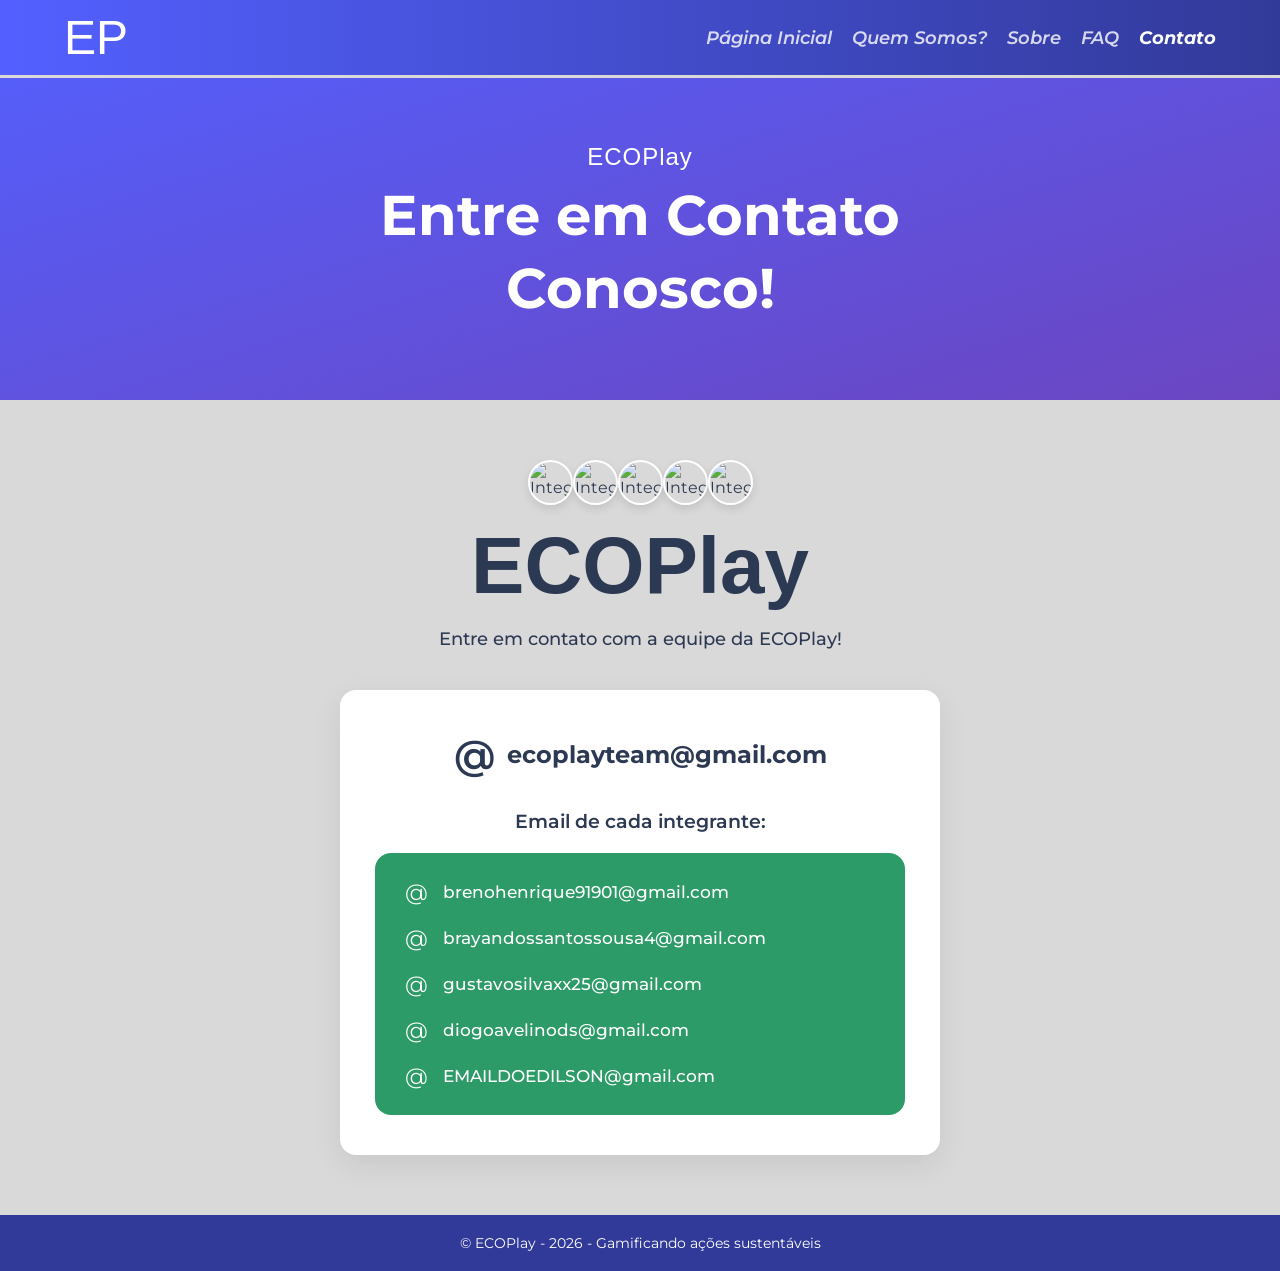
==== contato.html @ c873b3ca "Criação e estruturação das páginas de Contato e Quem Somos?" ====
<!DOCTYPE html>
<html lang="pt-BR">
<head>
    <meta charset="UTF-8">
    <meta name="viewport" content="width=device-width, initial-scale=1.0">
    <title>ECOPlay - Entre em Contato Conosco!</title>
    <link href="https://fonts.googleapis.com/css2?family=Montserrat:wght@400;500;600;700&display=swap" rel="stylesheet">
    <link rel="stylesheet" href="./css/style-contato.css">
    <link rel="stylesheet" href="./css/global.css">
</head>
<body>
    <header class="navbar">
        <div class="nav-container">
            <div class="logo-nav">EP</div>
            <nav class="nav-menu">
                <a href="index.html">Página Inicial</a>
                <a href="quem-somos.html">Quem Somos?</a>
                <a href="sobre.html">Sobre</a>
                <a href="faq.html">FAQ</a>
                <a href="#" class="active">Contato</a>
            </nav>
        </div>
    </header>

    <section class="hero-contato">
        <div class="hero-content">
            <p class="hero-mini-title">ECOPlay</p>
            <h1 class="hero-title-main">Entre em Contato</h1>
            <p class="hero-subtitle">Conosco!</p>
        </div>
    </section>

    <main class="main-content-contato">
        <div class="contato-container">
            
            <div class="integrantes-avatar-group">
                <div class="avatar"><img src="./imagens/integrante1.jpg" alt="Integrante 1"></div>
                <div class="avatar"><img src="./imagens/integrante2.jpg" alt="Integrante 2"></div>
                <div class="avatar"><img src="./imagens/integrante3.jpg" alt="Integrante 3"></div>
                <div class="avatar"><img src="./imagens/integrante4.jpg" alt="Integrante 4"></div>
                <div class="avatar"><img src="./imagens/integrante5.jpg" alt="Integrante 5"></div>
            </div>

            <h2 class="logo-body">ECOPlay</h2>
            <p class="contato-intro-text">Entre em contato com a equipe da ECOPlay!</p>

            <div class="contact-card">
                
                <div class="email-main-row">
                    <span class="icon-at">@</span>
                    <span class="email-text main-email">ecoplayteam@gmail.com</span>
                </div>

                <h3 class="subtitle-emails">Email de cada integrante:</h3>

                <div class="emails-list-box">
                    <div class="email-item">
                        <span class="icon-at-list">@</span>
                        <span class="email-text">brenohenrique91901@gmail.com</span>
                    </div>
                    <div class="email-item">
                        <span class="icon-at-list">@</span>
                        <span class="email-text">brayandossantossousa4@gmail.com</span>
                    </div>
                    <div class="email-item">
                        <span class="icon-at-list">@</span>
                        <span class="email-text">gustavosilvaxx25@gmail.com</span>
                    </div>
                    <div class="email-item">
                        <span class="icon-at-list">@</span>
                        <span class="email-text">diogoavelinods@gmail.com</span>
                    </div>
                    <div class="email-item">
                        <span class="icon-at-list">@</span>
                        <span class="email-text">EMAILDOEDILSON@gmail.com</span>
                    </div>
                </div>

            </div>

        </div>
    </main>

    <footer class="footer">
        <p>&copy; ECOPlay - 2026 - Gamificando ações sustentáveis</p>
    </footer>

</body>
</html>
---- css/style-contato.css ----
@font-face {
    font-family: 'Nico Moji';
    src: url('./fontes/NicoMoji-Regular.ttf') format('truetype');
    font-weight: normal;
    font-style: normal;
}

* {
    margin: 0;
    padding: 0;
    box-sizing: border-box;
}

body {
    font-family: 'Montserrat', sans-serif;
    background-color: #D9D9D9;
    color: #2C3952;
    display: flex;
    flex-direction: column;
    min-height: 100vh;
}

/* HERO SECTION CONTATO */
.hero-contato {
    height: 400px;
    animation: background-change 2s ease-in infinite;
    display: flex;
    flex-direction: column;
    justify-content: center;
    align-items: center;
    background: linear-gradient(to bottom right, #5360FF, #6B46C1);
    text-align: center;
    color: #FFFFFF;
}

.hero-content {
    margin-top: 65px;
}

.hero-mini-title {
    font-family: 'Nico Moji', sans-serif;
    font-size: 1.5rem;
    letter-spacing: 1px;
    margin-bottom: 10px;
    animation: slide-up 1s ease-out;
}

.hero-title-main {
    font-size: 3.5rem;
    font-weight: 700;
    margin-bottom: 5px;
    animation: slide-up 1s ease-out;
}

.hero-subtitle {
    font-size: 3.5rem;
    font-weight: 700;
    animation: slide-up 1.2s ease-out;
}

/* CONTEÚDO PRINCIPAL */
.main-content-contato {
    flex: 1;
    padding: 60px 20px;
    display: flex;
    justify-content: center;
    align-items: center;
}

.contato-container {
    max-width: 600px;
    width: 100%;
    display: flex;
    flex-direction: column;
    align-items: center;
    text-align: center;
}

/* CONTAINER DE FOTOS */
.integrantes-avatar-group {
    display: flex;
    justify-content: center;
    align-items: center;
    margin-bottom: 15px;
}

.integrantes-avatar-group .avatar {
    width: 45px;
    height: 45px;
    border-radius: 50%;
    overflow: hidden;
    border: 2px solid #FFFFFF;
    box-shadow: 0 4px 10px rgba(0, 0, 0, 0.1);
}

.integrantes-avatar-group .avatar:hover {
    transform: scale(1.1);
    transition: transform 0.3s ease-in-out;
}

.integrantes-avatar-group .avatar img {
    width: 100%;
    height: 100%;
    object-fit: cover;
}

.contato-container .logo-body {
    font-family: 'Nico Moji', sans-serif;
    font-size: 5rem;
    color: #2C3952;
    margin-bottom: 15px;
}

.contato-intro-text {
    font-size: 1.15rem;
    font-weight: 500;
    color: #2C3952;
    margin-bottom: 40px;
}

/* CARD BRANCO DE EMAIL */
.contact-card {
    background-color: #FFFFFF;
    border-radius: 16px;
    padding: 40px 35px;
    width: 100%;
    box-shadow: 0 10px 30px rgba(0, 0, 0, 0.08);
    display: flex;
    flex-direction: column;
    align-items: center;
}

.email-main-row {
    display: flex;
    align-items: center;
    gap: 12px;
    margin-bottom: 30px;
}

.icon-at {
    font-size: 2.5rem;
    color: #2C3952;
    font-weight: 600;
}

.main-email {
    font-size: 1.5rem !important;
    font-weight: 700 !important;
    color: #2C3952;
}

.subtitle-emails {
    font-size: 1.2rem;
    font-weight: 600;
    color: #2C3952;
    margin-bottom: 20px;
    align-self: center;
}

/* BLOCO VERDE DOS INTEGRANTES */
.emails-list-box {
    background-color: #2D9B67; 
    border-radius: 16px;
    padding: 25px 30px;
    width: 100%;
    display: flex;
    flex-direction: column;
    gap: 18px;
    text-align: left;
}

.email-item {
    display: flex;
    align-items: center;
    gap: 15px;
}

.icon-at-list {
    font-size: 1.4rem;
    color: #FFFFFF;
}

.email-text {
    font-size: 1.05rem;
    font-weight: 500;
    color: #FFFFFF;
    word-break: break-all;
}

.email-main-row .email-text {
    color: #2C3952;
}

@media (max-width: 768px) {
    .hero-content {
        margin-top: 105px;
    }

    .hero-title-main,
    .hero-subtitle {
        font-size: 1.9rem;
    }

    .hero-title-main, .hero-subtitle {
        font-size: 1.9rem;
    }

    .main-content-contato {
        padding: 40px 15px;
    }

    .contato-container .logo-body {
        font-size: 3.5rem;
    }

    .contato-intro-text {
        font-size: 1rem;
        margin-bottom: 30px;
    }

    .contact-card {
        padding: 30px 20px;
    }

    .main-email {
        font-size: 1.15rem;
    }

    .icon-at {
        font-size: 1.5rem;
    }

    .subtitle-emails {
        font-size: 1rem;
    }

    .emails-list-box {
        padding: 20px 15px;
        gap: 15px;
    }

    .email-text {
        font-size: 0.88rem;
    }
}

@media (max-width: 576px) {
    .hero-content {
        margin-top: 130px;
    }
}

/* KEYFRAMES */
@keyframes background-change {
    0% { background: linear-gradient(to bottom right, #5360FF, #6B46C1); }
    50% { background: linear-gradient(to bottom right, #6B46C1, #5360FF); }
    100% { background: linear-gradient(to bottom right, #5360FF, #6B46C1); }
}

@keyframes slide-up {
    from {
        opacity: 0;
        transform: translateY(40px);
    }
    to {
        opacity: 1;
        transform: translateY(0);
    }
}
---- css/global.css ----
@font-face {
    font-family: 'Nico Moji';
    src: url('./fontes/NicoMoji-Regular.ttf') format('truetype');
    font-weight: normal;
    font-style: normal;
}

* {
    margin: 0;
    padding: 0;
    box-sizing: border-box;
}

/* NAVBAR OU HEADER SECTION */
.navbar {
    z-index: 1;
    position: fixed;
    background: linear-gradient(to right, #5360FF, #323A99);
    padding: 10px;
    width: 100%;
    border-bottom: 3px solid #D9D9D9;
}

.nav-container {
    max-width: 90vw;
    margin: 0 auto;
    display: flex;
    justify-content: space-between;
    align-items: center;
}

.logo-nav {
    animation: logo-nav-animation 1s ease-in-out;
    font-family: 'Nico Moji', sans-serif;
    color: #FFFFFF;
    font-size: 3rem;
}

.nav-menu {
    display: flex;
    gap: 20px;
}

.nav-menu a {
    color: rgba(255, 255, 255, 0.8);
    text-decoration: none;
    font-size: 1.1rem;
    font-style: italic;
    font-weight: 600;
    transition: 0.5s;
}

.nav-menu a:hover, .nav-menu a.active {
    color: #FFFFFF;
    font-weight: 700;
}

.nav-menu a:hover {
    transition: 0.5s;
    font-size: 1.15rem;
}

/* FOOTER */
.footer {
    background-color: #323A99;
    color: #FFFFFF;
    text-align: center;
    padding: 20px;
    font-size: 0.85rem;
}

@media (max-width: 768px) {
    .nav-container {
        flex-direction: column;
        gap: 15px;
        text-align: center;
    }

    .nav-menu {
        display: flex;
        flex-wrap: wrap; 
        gap: 12px 25px;
        align-self: center;
        justify-self: center;
        align-items: center;
        justify-content: center;
        width: 100%;
        min-width: 60vw;
    }

    .nav-menu a {
        font-size: 1.1rem;
        white-space: nowrap;
    }
}

/* KEYFRAMES DE ANIMAÇÃO */
@keyframes logo-nav-animation {
    0% {
        opacity: 0;
        transform: translateX(-80px);
    }
    100% {
        opacity: 1;
        transform: translateX(0);
    }
}
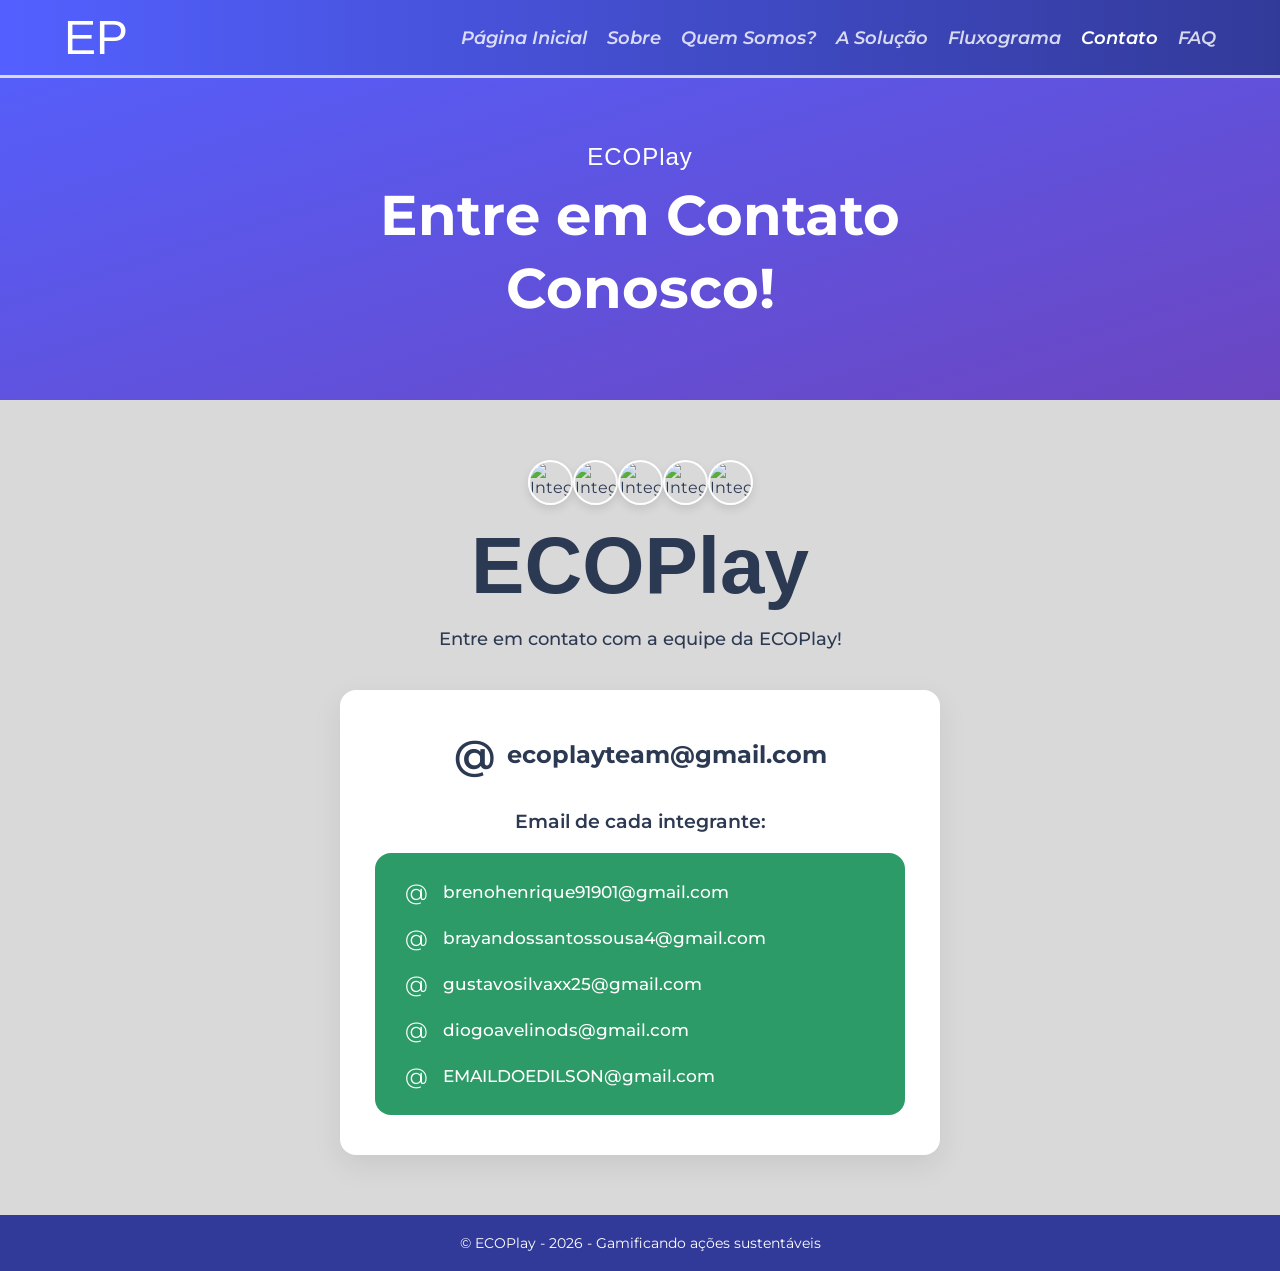
==== commit 1a295bc7: "Adição do menu mobile e ajustes" ====
--- a/contato.html
+++ b/contato.html
@@ -14,10 +14,12 @@
             <div class="logo-nav">EP</div>
             <nav class="nav-menu">
                 <a href="index.html">Página Inicial</a>
+                <a href="sobre.html">Sobre</a>
                 <a href="quem-somos.html">Quem Somos?</a>
-                <a href="sobre.html">Sobre</a>
+                <a href="solucao.html">A Solução</a>
+                <a href="fluxograma.html">Fluxograma</a>
+                <a href="contato.html" class="active">Contato</a>
                 <a href="faq.html">FAQ</a>
-                <a href="#" class="active">Contato</a>
             </nav>
         </div>
     </header>
--- a/css/global.css
+++ b/css/global.css
@@ -13,7 +13,8 @@
 
 /* NAVBAR OU HEADER SECTION */
 .navbar {
-    z-index: 1;
+    width: 100vw;
+    z-index: 1000;
     position: fixed;
     background: linear-gradient(to right, #5360FF, #323A99);
     padding: 10px;
@@ -22,6 +23,8 @@
 }
 
 .nav-container {
+    position: relative;
+    z-index: 2;
     max-width: 90vw;
     margin: 0 auto;
     display: flex;
@@ -50,7 +53,12 @@
     transition: 0.5s;
 }
 
-.nav-menu a:hover, .nav-menu a.active {
+.active {
+    color: #FFFFFF !important;
+    font-weight: 700;
+}
+
+.nav-menu a:hover {
     color: #FFFFFF;
     font-weight: 700;
 }
@@ -69,28 +77,78 @@
     font-size: 0.85rem;
 }
 
-@media (max-width: 768px) {
+.footer p {
+    text-align: center;
+}
+
+.menu-toggle {
+    display: none;
+    background: none;
+    border: none;
+    color: #FFFFFF;
+    font-size: 1.5rem;
+    cursor: pointer;
+}
+
+/* MENU MOBILE */
+.mobile-menu {
+    display: none;
+}
+
+@media (max-width: 920px) {
     .nav-container {
-        flex-direction: column;
+        flex-direction: row;
         gap: 15px;
         text-align: center;
     }
 
-    .nav-menu {
+    .closed {
+        opacity: 0 !important;
+        visibility: hidden !important;
+    }
+
+    .mobile-menu {
+        opacity: 1;
+        visibility: visible;
+        transition: opacity 0.3s ease-in-out, visibility 0.3s ease-in-out;
+        margin-top: 16px;
+        left: 0;
+        position: relative;
+        z-index: 0;
+        width: 100%;
         display: flex;
-        flex-wrap: wrap; 
-        gap: 12px 25px;
-        align-self: center;
-        justify-self: center;
+        flex-direction: column;
         align-items: center;
         justify-content: center;
-        width: 100%;
-        min-width: 60vw;
+        gap: 15px;
+        background: linear-gradient(to right, #5360FF, #323A99);
+        padding: 20px;
+        position: absolute;
+        top: 60px;
+        right: 20px;
+        border-radius: 5px;
+    }
+
+    .mobile-menu a {
+        color: rgba(255, 255, 255, 0.8);
+        font-family: 'Montserrat', sans-serif;
+        text-decoration: none;
+        font-size: 1.2rem;
+        font-weight: 600;
+    }
+
+    .nav-menu {
+        display: none;
     }
 
     .nav-menu a {
         font-size: 1.1rem;
         white-space: nowrap;
+    }
+
+    .menu-toggle {
+        font-size: 1.8rem;
+        display: block;
     }
 }
 
@@ -100,8 +158,29 @@
         opacity: 0;
         transform: translateX(-80px);
     }
+
     100% {
         opacity: 1;
         transform: translateX(0);
     }
+}
+
+@keyframes fadeIn {
+    0% {
+        opacity: 0;
+    }
+
+    100% {
+        opacity: 1;
+    }
+}
+
+@keyframes fadeOut {
+    0% {
+        opacity: 1;
+    }
+
+    100% {
+        opacity: 0;
+    }
 }
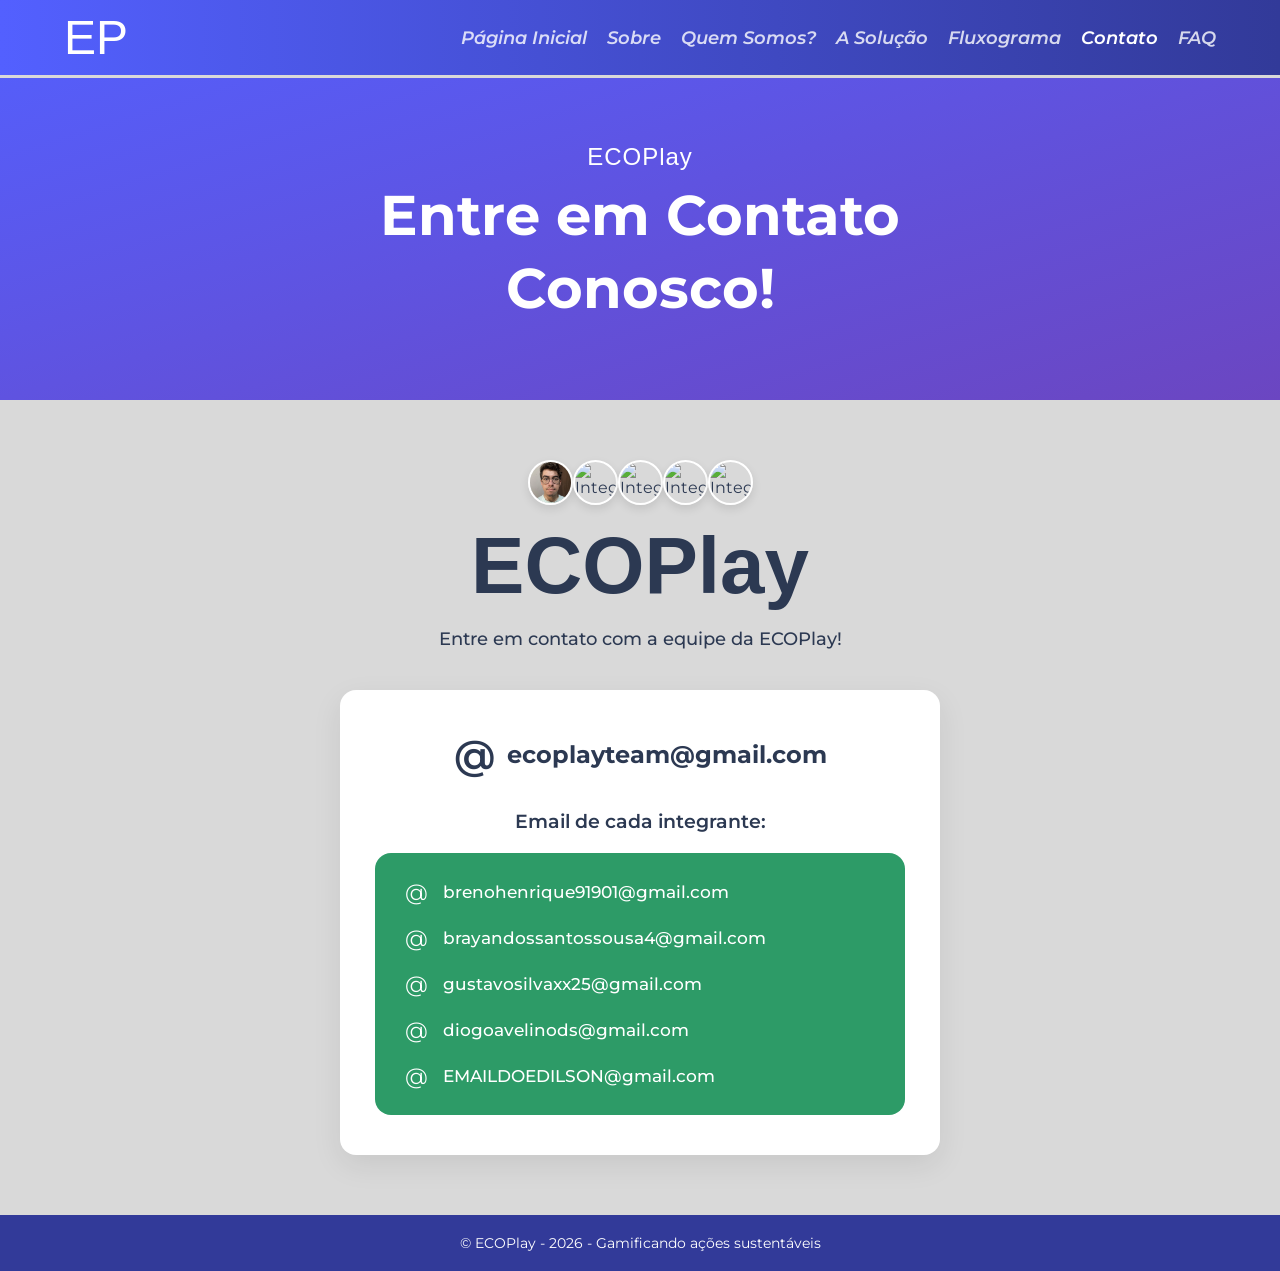
==== commit 5ffd5a71: "Inclusão do Integrante DIOGO e Suas Informações" ====
--- a/contato.html
+++ b/contato.html
@@ -12,6 +12,7 @@
     <header class="navbar">
         <div class="nav-container">
             <div class="logo-nav">EP</div>
+            <button class="menu-toggle">&#9776;</button>
             <nav class="nav-menu">
                 <a href="index.html">Página Inicial</a>
                 <a href="sobre.html">Sobre</a>
@@ -21,6 +22,16 @@
                 <a href="contato.html" class="active">Contato</a>
                 <a href="faq.html">FAQ</a>
             </nav>
+        </div>
+
+        <div class="mobile-menu closed">
+            <a href="index.html">Página Inicial</a>
+            <a href="sobre.html">Sobre</a>
+            <a href="quem-somos.html">Quem Somos?</a>
+            <a href="solucao.html">A Solução</a>
+            <a href="fluxograma.html">Fluxograma</a>
+            <a href="contato.html" class="active">Contato</a>
+            <a href="faq.html">FAQ</a>
         </div>
     </header>
 
@@ -34,20 +45,18 @@
 
     <main class="main-content-contato">
         <div class="contato-container">
-            
             <div class="integrantes-avatar-group">
-                <div class="avatar"><img src="./imagens/integrante1.jpg" alt="Integrante 1"></div>
-                <div class="avatar"><img src="./imagens/integrante2.jpg" alt="Integrante 2"></div>
-                <div class="avatar"><img src="./imagens/integrante3.jpg" alt="Integrante 3"></div>
-                <div class="avatar"><img src="./imagens/integrante4.jpg" alt="Integrante 4"></div>
-                <div class="avatar"><img src="./imagens/integrante5.jpg" alt="Integrante 5"></div>
+                <div class="avatar"><img src="./assets/imagens/diogo.webp" alt="Integrante 1"></div>
+                <div class="avatar"><img src="./assets/imagens/integrante2.jpg" alt="Integrante 2"></div>
+                <div class="avatar"><img src="./assets/imagens/integrante3.jpg" alt="Integrante 3"></div>
+                <div class="avatar"><img src="./assets/imagens/integrante4.jpg" alt="Integrante 4"></div>
+                <div class="avatar"><img src="./assets/imagens/integrante5.jpg" alt="Integrante 5"></div>
             </div>
 
             <h2 class="logo-body">ECOPlay</h2>
             <p class="contato-intro-text">Entre em contato com a equipe da ECOPlay!</p>
 
-            <div class="contact-card">
-                
+            <div class="contact-card"> 
                 <div class="email-main-row">
                     <span class="icon-at">@</span>
                     <span class="email-text main-email">ecoplayteam@gmail.com</span>
@@ -87,5 +96,6 @@
         <p>&copy; ECOPlay - 2026 - Gamificando ações sustentáveis</p>
     </footer>
 
+    <script src="./js/script.js"></script>
 </body>
 </html>
--- a/css/style-contato.css
+++ b/css/style-contato.css
@@ -192,10 +192,6 @@
 }
 
 @media (max-width: 768px) {
-    .hero-content {
-        margin-top: 105px;
-    }
-
     .hero-title-main,
     .hero-subtitle {
         font-size: 1.9rem;
@@ -241,12 +237,6 @@
 
     .email-text {
         font-size: 0.88rem;
-    }
-}
-
-@media (max-width: 576px) {
-    .hero-content {
-        margin-top: 130px;
     }
 }
 
--- a/css/global.css
+++ b/css/global.css
@@ -9,6 +9,10 @@
     margin: 0;
     padding: 0;
     box-sizing: border-box;
+}
+
+a {
+    text-decoration: none;
 }
 
 /* NAVBAR OU HEADER SECTION */
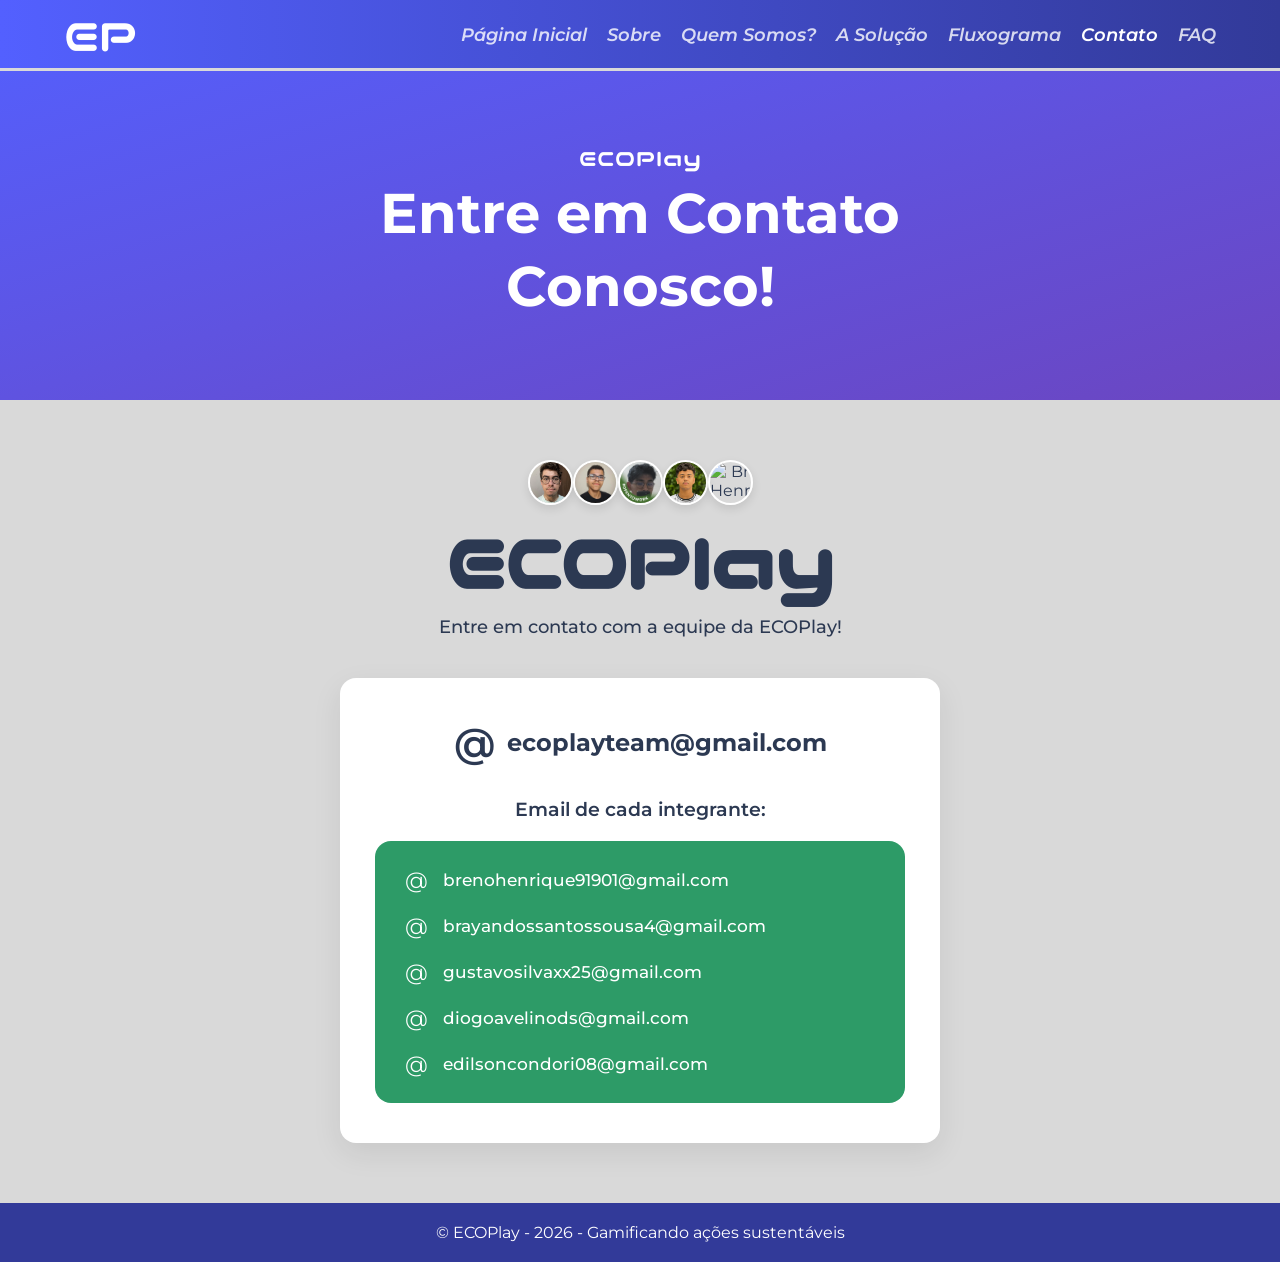
==== commit 70e40452: "Ajustes gerais e implementação de integrantes" ====
--- a/contato.html
+++ b/contato.html
@@ -1,5 +1,6 @@
 <!DOCTYPE html>
 <html lang="pt-BR">
+
 <head>
     <meta charset="UTF-8">
     <meta name="viewport" content="width=device-width, initial-scale=1.0">
@@ -8,6 +9,7 @@
     <link rel="stylesheet" href="./css/style-contato.css">
     <link rel="stylesheet" href="./css/global.css">
 </head>
+
 <body>
     <header class="navbar">
         <div class="nav-container">
@@ -46,17 +48,17 @@
     <main class="main-content-contato">
         <div class="contato-container">
             <div class="integrantes-avatar-group">
-                <div class="avatar"><img src="./assets/imagens/diogo.webp" alt="Integrante 1"></div>
-                <div class="avatar"><img src="./assets/imagens/integrante2.jpg" alt="Integrante 2"></div>
-                <div class="avatar"><img src="./assets/imagens/integrante3.jpg" alt="Integrante 3"></div>
-                <div class="avatar"><img src="./assets/imagens/integrante4.jpg" alt="Integrante 4"></div>
-                <div class="avatar"><img src="./assets/imagens/integrante5.jpg" alt="Integrante 5"></div>
+                <div class="avatar"><img src="./assets/imagens/diogo.webp" alt="Diogo Avelino"></div>
+                <div class="avatar"><img src="./assets/imagens/gustavo.jpeg" alt="Gustavo Silva"></div>
+                <div class="avatar"><img src="./assets/imagens/edilson.jpeg" alt="Edilson Condori"></div>
+                <div class="avatar"><img src="./assets/imagens/brayan.png" alt="Brayan dos Santos"></div>
+                <div class="avatar"><img src="./assets/imagens/breno.jpg" alt="Breno Henrique"></div>
             </div>
 
             <h2 class="logo-body">ECOPlay</h2>
             <p class="contato-intro-text">Entre em contato com a equipe da ECOPlay!</p>
 
-            <div class="contact-card"> 
+            <div class="contact-card">
                 <div class="email-main-row">
                     <span class="icon-at">@</span>
                     <span class="email-text main-email">ecoplayteam@gmail.com</span>
@@ -83,7 +85,7 @@
                     </div>
                     <div class="email-item">
                         <span class="icon-at-list">@</span>
-                        <span class="email-text">EMAILDOEDILSON@gmail.com</span>
+                        <span class="email-text">edilsoncondori08@gmail.com</span>
                     </div>
                 </div>
 
@@ -96,6 +98,7 @@
         <p>&copy; ECOPlay - 2026 - Gamificando ações sustentáveis</p>
     </footer>
 
+    <button id="voltar">↑</button>
     <script src="./js/script.js"></script>
 </body>
 </html>
--- a/css/style-contato.css
+++ b/css/style-contato.css
@@ -1,10 +1,3 @@
-@font-face {
-    font-family: 'Nico Moji';
-    src: url('./fontes/NicoMoji-Regular.ttf') format('truetype');
-    font-weight: normal;
-    font-style: normal;
-}
-
 * {
     margin: 0;
     padding: 0;
@@ -60,6 +53,7 @@
 
 /* CONTEÚDO PRINCIPAL */
 .main-content-contato {
+    animation: fade-in 1s ease-out;
     flex: 1;
     padding: 60px 20px;
     display: flex;
@@ -242,9 +236,28 @@
 
 /* KEYFRAMES */
 @keyframes background-change {
-    0% { background: linear-gradient(to bottom right, #5360FF, #6B46C1); }
-    50% { background: linear-gradient(to bottom right, #6B46C1, #5360FF); }
-    100% { background: linear-gradient(to bottom right, #5360FF, #6B46C1); }
+    0% {
+        background: linear-gradient(to bottom right, #5361ffe0, #6B46C1e0),
+        url('../assets/imagens/background.gif') center / 100% no-repeat;
+    }
+    50% {
+        background: linear-gradient(to bottom right, #6B46C1e0, #5361ffe0),
+         url('../assets/imagens/background.gif') center / 100% no-repeat;
+    }
+    100% {
+        background: linear-gradient(to bottom right, #5361ffe0, #6B46C1e0),
+         url('../assets/imagens/background.gif') center / 100% no-repeat;
+    }
+}
+
+@keyframes fade-in {
+    from {
+        opacity: 0;
+    }
+
+    to {
+        opacity: 1;
+    }
 }
 
 @keyframes slide-up {
--- a/css/global.css
+++ b/css/global.css
@@ -1,6 +1,6 @@
 @font-face {
     font-family: 'Nico Moji';
-    src: url('./fontes/NicoMoji-Regular.ttf') format('truetype');
+    src: url('../assets/fontes/NicoMoji-Regular.ttf') format('truetype');
     font-weight: normal;
     font-style: normal;
 }
@@ -78,7 +78,6 @@
     color: #FFFFFF;
     text-align: center;
     padding: 20px;
-    font-size: 0.85rem;
 }
 
 .footer p {
@@ -187,4 +186,24 @@
     100% {
         opacity: 0;
     }
+}
+
+#voltar {
+  position: fixed;
+  bottom: 20px;
+  right: 20px;
+  padding: 10px 15px;
+  font-size: 18px;
+  background-color: #38A169;
+  color: white;
+  border: none;
+  border-radius: 20px;
+  cursor: pointer;
+  display: none;
+  z-index: 100;
+}
+
+#voltar:hover {
+  background-color: #6B46C1;
+  transition: background-color 0.3s ease;
 }
